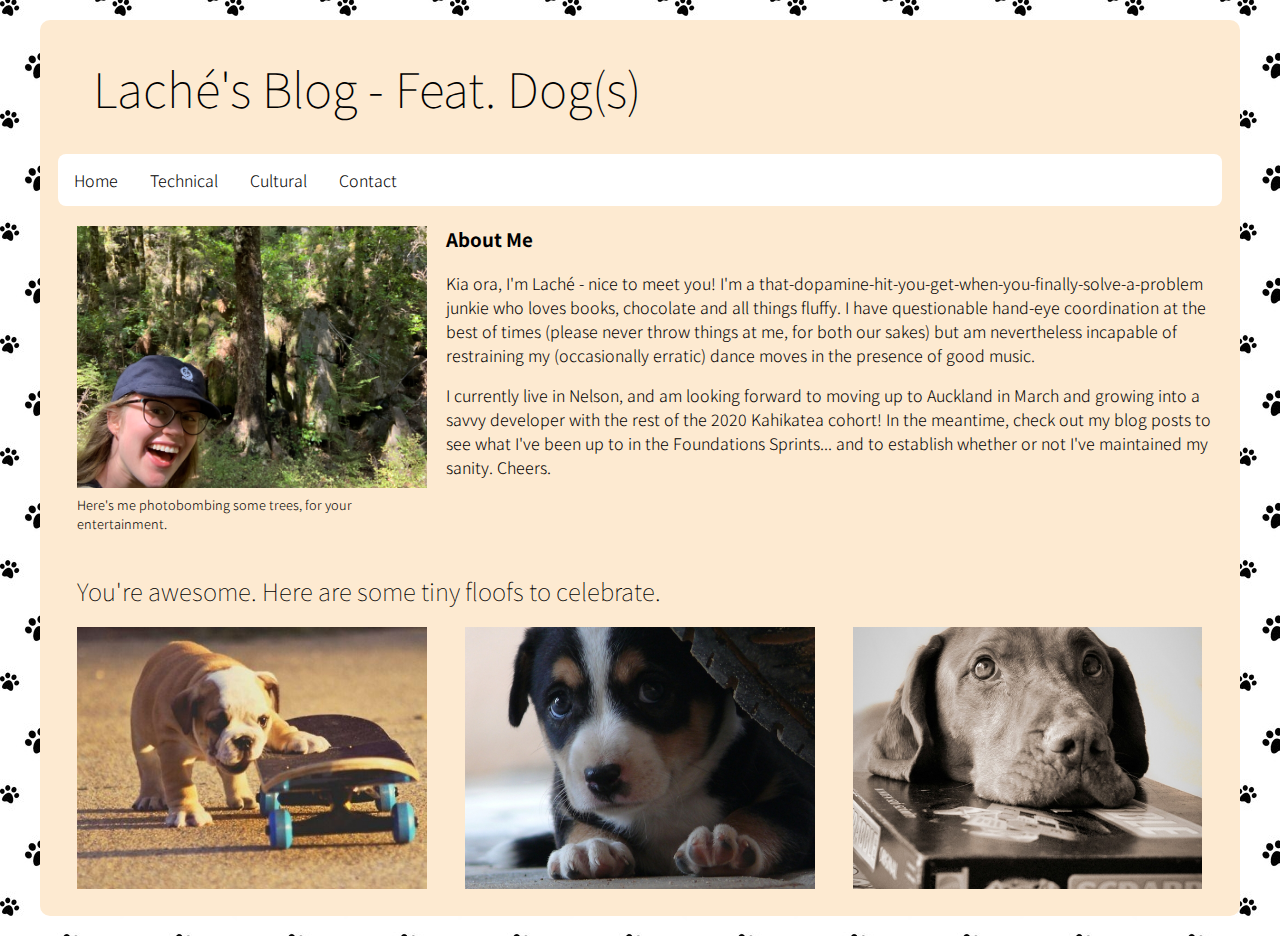
==== index.html @ 1944a420 "add sprint 2 technical blog structure" ====
<!DOCTYPE html>
<html lang="en">
  <head>
    <meta charset="UTF-8">
    <meta name="viewport" content="width=device-width, initial-scale=1.0">
    <meta http-equiv="X-UA-Compatible" content="ie=edge">
    <title>Laché's Blog</title>
    <link href="styles/main.css" rel="stylesheet" type="text/css">
    <link href="https://fonts.googleapis.com/css?family=Noto+Sans+SC:100,300,500&display=swap" rel="stylesheet">
  </head>

  <body>
    <div class="grid">
      <header>
        <div class="row">
          <h1 class="col-12">Laché's Blog - Feat. Dog(s)</h1>
        </div>
        <div class="row">
          <div class="navbar col-12">
            <a href="index.html">Home</a>
            <div class="dropdown">
              <button class="dropbtn">Technical
                <i class="fa fa-caret-down"></i>
              </button>
              <div class="dropdown-content">
                <a href="blog/sprint1-technical.html">Sprint 1</a>
                <a href="blog/sprint2-technical.html">Sprint 2</a>
              </div>
            </div>
            <div class="dropdown">
              <button class="dropbtn">Cultural
                <i class="fa fa-caret-down"></i>
              </button>
              <div class="dropdown-content">
                <a href="blog/sprint1-cultural.html">Sprint 1</a>
                <a href="blog/sprint2-cultural.html">Sprint 2</a>
              </div>
            </div>
            <a href="contact.html">Contact</a>
          </div>
        </div> 
      </header>
      <div class="row">
        <div class="col-4">
          <figure>
            <img src="images/it-me.jpg" alt="Laché's head squeezing into the frame of a photo of some trees in a forest.">
            <figcaption>Here's me photobombing some trees, for your entertainment.</figcaption>
          </figure>
        </div>
        <div class="col-8">
          <h3>About Me</h3>
          <p>Kia ora, I'm Laché - nice to meet you! I'm a that-dopamine-hit-you-get-when-you-finally-solve-a-problem junkie who loves books, chocolate and all things fluffy. I have questionable hand-eye coordination at the best of times (please never throw things at me, for both our sakes) but am nevertheless incapable of restraining my (occasionally erratic) dance moves in the presence of good music.</p>
          <p>I currently live in Nelson, and am looking forward to moving up to Auckland in March and growing into a savvy developer with the rest of the 2020 Kahikatea cohort! In the meantime, check out my blog posts to see what I've been up to in the Foundations Sprints... and to establish whether or not I've maintained my sanity. Cheers.</p>
        </div>
      </div>
      <div class="row">
        <h5 class="col-12 youre-awesome">You're awesome. Here are some tiny floofs to celebrate.</h5>
      </div>
      <div class="row">
        <div class="col-4">
          <img src="images/puppy1.jpg" alt="A bulldog puppy attempts to ride a skateboard that's bigger than it is, in golden hour. Very large paws. 10 out of 10.">
        </div>
        <div class="col-4">
          <img src="images/puppy2.jpg" alt="A tiny pupperino peaks nervously around from its hiding spot behind a car tyre. Excellent snuffle nose. Will increase in floofiness with age. 10 out of 10.">
        </div>
        <div class="col-4">
            <img src="images/puppy3.jpg" alt="Handsome grown boy rests chin on the box of scrabble left on the coffee table, looks imploringly above camera, strong sepia filter. 9 out of 10.">
        </div>
      </div>
    </div>
  </body>
</html>
---- styles/main.css ----
* {
    -webkit-box-sizing: border-box;
    -moz-box-sizing: border-box;
    -ms-box-sizing: border-box;
    box-sizing: border-box;
}
body {
    font-family: 'Noto Sans SC', sans-serif;
    font-weight: 300;
    background-image: url(../images/paw-vector.jpg);
}
/* .grid is for an outer div, limits max-width of the entire page */
.grid {
    margin: 0 auto; /* centers content */
    max-width: 1200px;
    width: 100%;
    background-color: rgb(253, 234, 209);
    padding-bottom: 20px;
    margin-top: 20px;
    margin-bottom: 20px;
    border-radius: 10px;
}
.row {
    width: 100%;
    display: flex;
    flex-wrap: wrap;
    padding: 0% 1.5%;
}
.col-1 {
    width: 8.33%;
}
.col-2 {
    width: 16.67%;
}
.col-3 {
    width: 25%;
}
.col-4 {
    width: 33.33%;
}
.col-5 {
    width: 41.67%;
}
.col-6 {
    width: 50%;
}
.col-7 {
    width: 58.33%;
}
.col-8 {
    width: 66.67%;
}
.col-9 {
    width: 75%;
}
.col-10 {
    width: 83.33%;
}
.col-11 {
    width: 91.67%;
}
.col-12 {
    width: 100%;
}
.heading{
    font-weight: 100;
    padding-left: 3%;
    font-size: 200%;
}
h1 {
    font-weight: 100;
    padding-left: 3%;
    font-size: 300%;
}
img {
    max-width: 100%;
    padding: 5%;
    padding-bottom: 0.5%;
}
figure {
    margin: 0;
}
figcaption {
    padding-left: 5%;
    padding-right: 5%;
    font-size: 80%;
}
.youre-awesome {
    margin-bottom: 0px;
    font-size: 150%;
    font-weight: 100;
    padding-left: 1.67%;
}

.waiting {
    max-width: 100%;
}
.sniffer {
    max-width: 50%;
}
.align-right {
    text-align: right;
}
.contact {
    padding-top: 2%;
}
/* Navigation Bar */
.navbar {
    overflow: hidden;
    background-color: white;
    border-radius: 8px;
}
.navbar a {
    float: left;
    color: black;
    font-size: 100%;
    text-align: center;
    padding: 14px 16px;
    text-decoration: none;
}
.dropdown {
    float: left;
    overflow: hidden;
}
.dropdown .dropbtn {
    font-size: 100%;
    font-weight: 300;
    border: none;
    outline: none;
    color: black;
    padding: 14px 16px;
    background-color: inherit;
    font-family: inherit;
    margin: 0;
}
.navbar a:hover, .dropdown:hover .dropbtn {
    background-color: lightblue;
    border-radius: 5px;
}
.dropdown-content {
    display: none;
    position: absolute;
    background-color: white;
    min-width: 160px;
    box-shadow: 0px 8px 16px 0px rgba (0,0,0,0.2);
    z-index: 1;
    border-radius: 5px;
}
.dropdown-content a {
    float: none;
    color: black;
    padding: 14px 16px;
    text-decoration: none;
    display: block;
    text-align: left;
}
.dropdown-content a:hover {
    background-color: rgb(214, 239, 248);
}
.dropdown:hover .dropdown-content {
    display: block;
}
/* navigation bar ends */
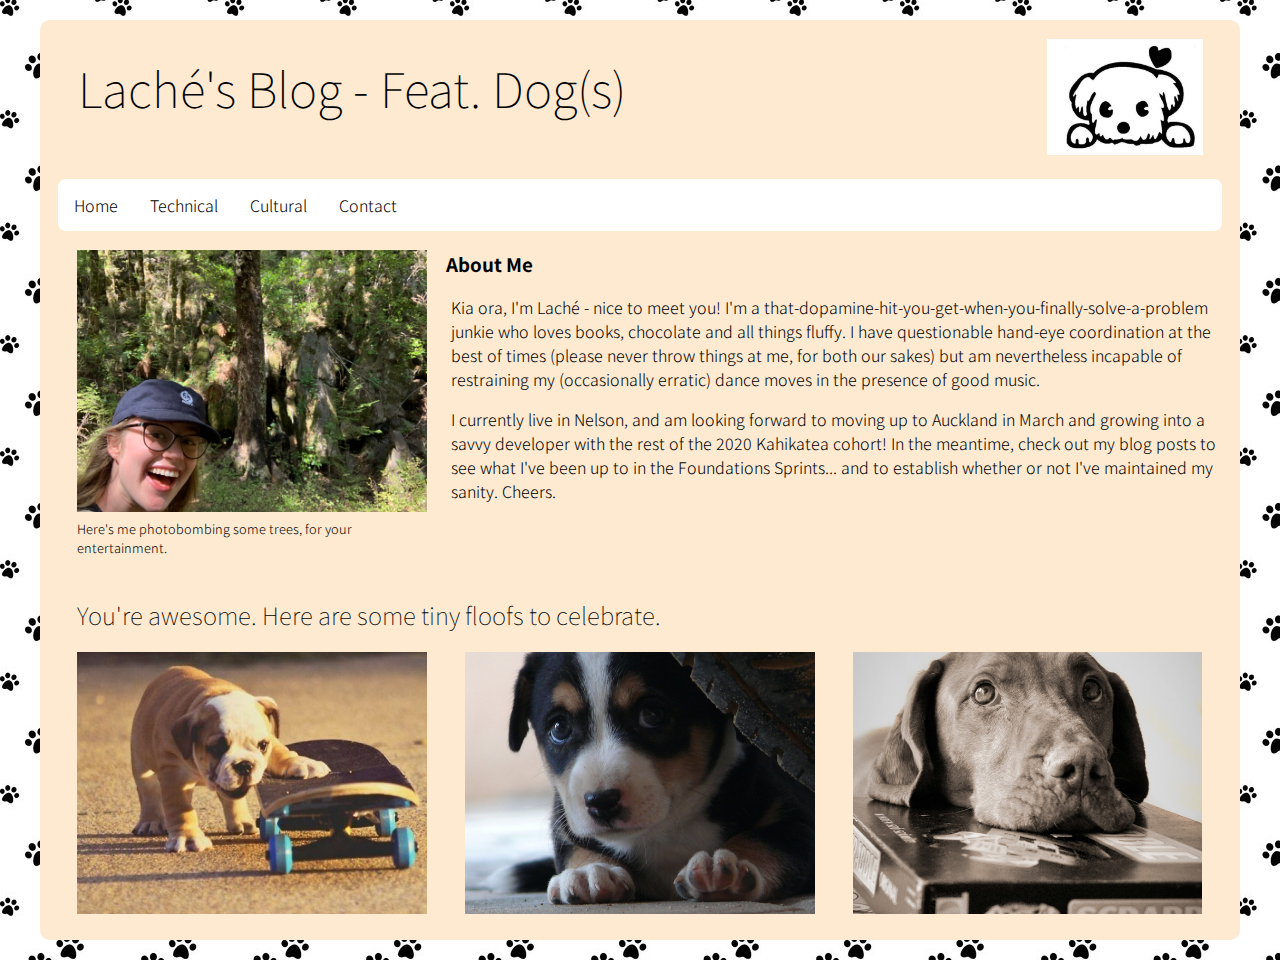
==== commit 0d7d5abe: "add puppy to header" ====
--- a/index.html
+++ b/index.html
@@ -13,7 +13,11 @@
     <div class="grid">
       <header>
         <div class="row">
-          <h1 class="col-12">Laché's Blog - Feat. Dog(s)</h1>
+          <div class="col-7"><h1>Laché's Blog - Feat. Dog(s)</p></div>
+          <div class="col-3"></div>
+            <div class="col-2">
+              <img class="title-pup" src="images/title-pup.png" alt="black and white puppy cartoon">
+            </div>
         </div>
         <div class="row">
           <div class="navbar col-12">
@@ -43,7 +47,7 @@
       <div class="row">
         <div class="col-4">
           <figure>
-            <img src="images/it-me.jpg" alt="Laché's head squeezing into the frame of a photo of some trees in a forest.">
+            <img class="index-img" src="images/it-me.jpg" alt="Laché's head squeezing into the frame of a photo of some trees in a forest.">
             <figcaption>Here's me photobombing some trees, for your entertainment.</figcaption>
           </figure>
         </div>
@@ -58,13 +62,13 @@
       </div>
       <div class="row">
         <div class="col-4">
-          <img src="images/puppy1.jpg" alt="A bulldog puppy attempts to ride a skateboard that's bigger than it is, in golden hour. Very large paws. 10 out of 10.">
+          <img class="index-img" src="images/puppy1.jpg" alt="A bulldog puppy attempts to ride a skateboard that's bigger than it is, in golden hour. Very large paws. 10 out of 10.">
         </div>
         <div class="col-4">
-          <img src="images/puppy2.jpg" alt="A tiny pupperino peaks nervously around from its hiding spot behind a car tyre. Excellent snuffle nose. Will increase in floofiness with age. 10 out of 10.">
+          <img class="index-img" src="images/puppy2.jpg" alt="A tiny pupperino peaks nervously around from its hiding spot behind a car tyre. Excellent snuffle nose. Will increase in floofiness with age. 10 out of 10.">
         </div>
         <div class="col-4">
-            <img src="images/puppy3.jpg" alt="Handsome grown boy rests chin on the box of scrabble left on the coffee table, looks imploringly above camera, strong sepia filter. 9 out of 10.">
+            <img class="index-img" src="images/puppy3.jpg" alt="Handsome grown boy rests chin on the box of scrabble left on the coffee table, looks imploringly above camera, strong sepia filter. 9 out of 10.">
         </div>
       </div>
     </div>
--- a/styles/main.css
+++ b/styles/main.css
@@ -63,17 +63,22 @@
 .col-12 {
     width: 100%;
 }
-.heading{
+
+.heading {
     font-weight: 100;
     padding-left: 3%;
     font-size: 200%;
+}
+.sub-heading {
+    padding-left: 2%;
+    margin-bottom: 0px;
 }
 h1 {
     font-weight: 100;
     padding-left: 3%;
     font-size: 300%;
 }
-img {
+.index-img {
     max-width: 100%;
     padding: 5%;
     padding-bottom: 0.5%;
@@ -98,6 +103,7 @@
 }
 .sniffer {
     max-width: 50%;
+    margin: 4%;
 }
 .align-right {
     text-align: right;
@@ -105,6 +111,34 @@
 .contact {
     padding-top: 2%;
 }
+
+.expl-img {
+    max-width: 100%;
+    height: auto;
+    padding: 1%;
+}
+.explanation {
+    margin-top: 0px;
+}
+p {
+    padding-left: 5px;
+    padding-right: 5px;
+}
+.dog-break {
+    padding-left: 5%;
+    padding-top: 1%;
+}
+.dog-span {
+    max-width: 100%;
+    height: auto;
+}
+.title-pup {
+    max-width: 100%;
+    height: auto;
+    padding: 10%;
+
+}
+
 /* Navigation Bar */
 .navbar {
     overflow: hidden;
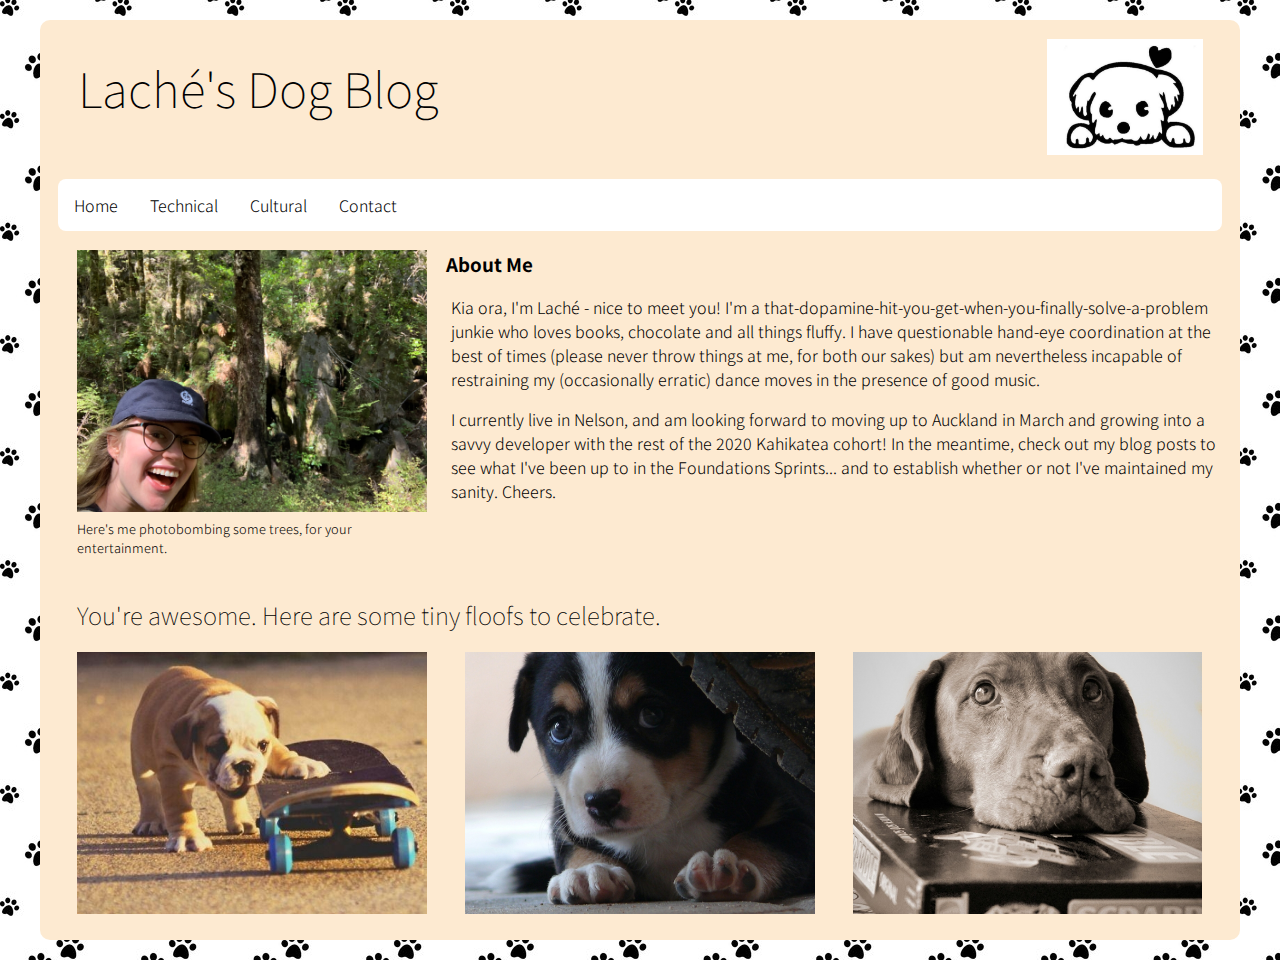
==== commit c0675b51: "rename blog" ====
--- a/index.html
+++ b/index.html
@@ -13,7 +13,7 @@
     <div class="grid">
       <header>
         <div class="row">
-          <div class="col-7"><h1>Laché's Blog - Feat. Dog(s)</p></div>
+          <div class="col-7"><h1>Laché's Dog Blog</h1></div>
           <div class="col-3"></div>
             <div class="col-2">
               <img class="title-pup" src="images/title-pup.png" alt="black and white puppy cartoon">
@@ -29,6 +29,7 @@
               <div class="dropdown-content">
                 <a href="blog/sprint1-technical.html">Sprint 1</a>
                 <a href="blog/sprint2-technical.html">Sprint 2</a>
+                <a href="blog/sprint3-technical.html">Sprint 3</a>
               </div>
             </div>
             <div class="dropdown">
@@ -38,16 +39,18 @@
               <div class="dropdown-content">
                 <a href="blog/sprint1-cultural.html">Sprint 1</a>
                 <a href="blog/sprint2-cultural.html">Sprint 2</a>
+                <a href="blog/sprint3-cultural.html">Sprint 3</a>
               </div>
             </div>
             <a href="contact.html">Contact</a>
           </div>
         </div> 
       </header>
+      <div class="content">
       <div class="row">
         <div class="col-4">
           <figure>
-            <img class="index-img" src="images/it-me.jpg" alt="Laché's head squeezing into the frame of a photo of some trees in a forest.">
+            <img class="index-img" src="images/index/it-me.jpg" alt="Laché's head squeezing into the frame of a photo of some trees in a forest.">
             <figcaption>Here's me photobombing some trees, for your entertainment.</figcaption>
           </figure>
         </div>
@@ -62,15 +65,16 @@
       </div>
       <div class="row">
         <div class="col-4">
-          <img class="index-img" src="images/puppy1.jpg" alt="A bulldog puppy attempts to ride a skateboard that's bigger than it is, in golden hour. Very large paws. 10 out of 10.">
+          <img class="index-img" src="images/index/puppy1.jpg" alt="A bulldog puppy attempts to ride a skateboard that's bigger than it is, in golden hour. Very large paws. 10 out of 10.">
         </div>
         <div class="col-4">
-          <img class="index-img" src="images/puppy2.jpg" alt="A tiny pupperino peaks nervously around from its hiding spot behind a car tyre. Excellent snuffle nose. Will increase in floofiness with age. 10 out of 10.">
+          <img class="index-img" src="images/index/puppy2.jpg" alt="A tiny pupperino peaks nervously around from its hiding spot behind a car tyre. Excellent snuffle nose. Will increase in floofiness with age. 10 out of 10.">
         </div>
         <div class="col-4">
-            <img class="index-img" src="images/puppy3.jpg" alt="Handsome grown boy rests chin on the box of scrabble left on the coffee table, looks imploringly above camera, strong sepia filter. 9 out of 10.">
+            <img class="index-img" src="images/index/puppy3.jpg" alt="Handsome grown boy rests chin on the box of scrabble left on the coffee table, looks imploringly above camera, strong sepia filter. 9 out of 10.">
         </div>
       </div>
     </div>
+    </div>
   </body>
 </html>--- a/styles/main.css
+++ b/styles/main.css
@@ -67,7 +67,9 @@
 .heading {
     font-weight: 100;
     padding-left: 3%;
+    padding-right: 3%;
     font-size: 200%;
+    margin-bottom: 0px;
 }
 .sub-heading {
     padding-left: 2%;
@@ -137,6 +139,9 @@
     height: auto;
     padding: 10%;
 
+}
+#slack-name {
+    padding-left: 4%;
 }
 
 /* Navigation Bar */
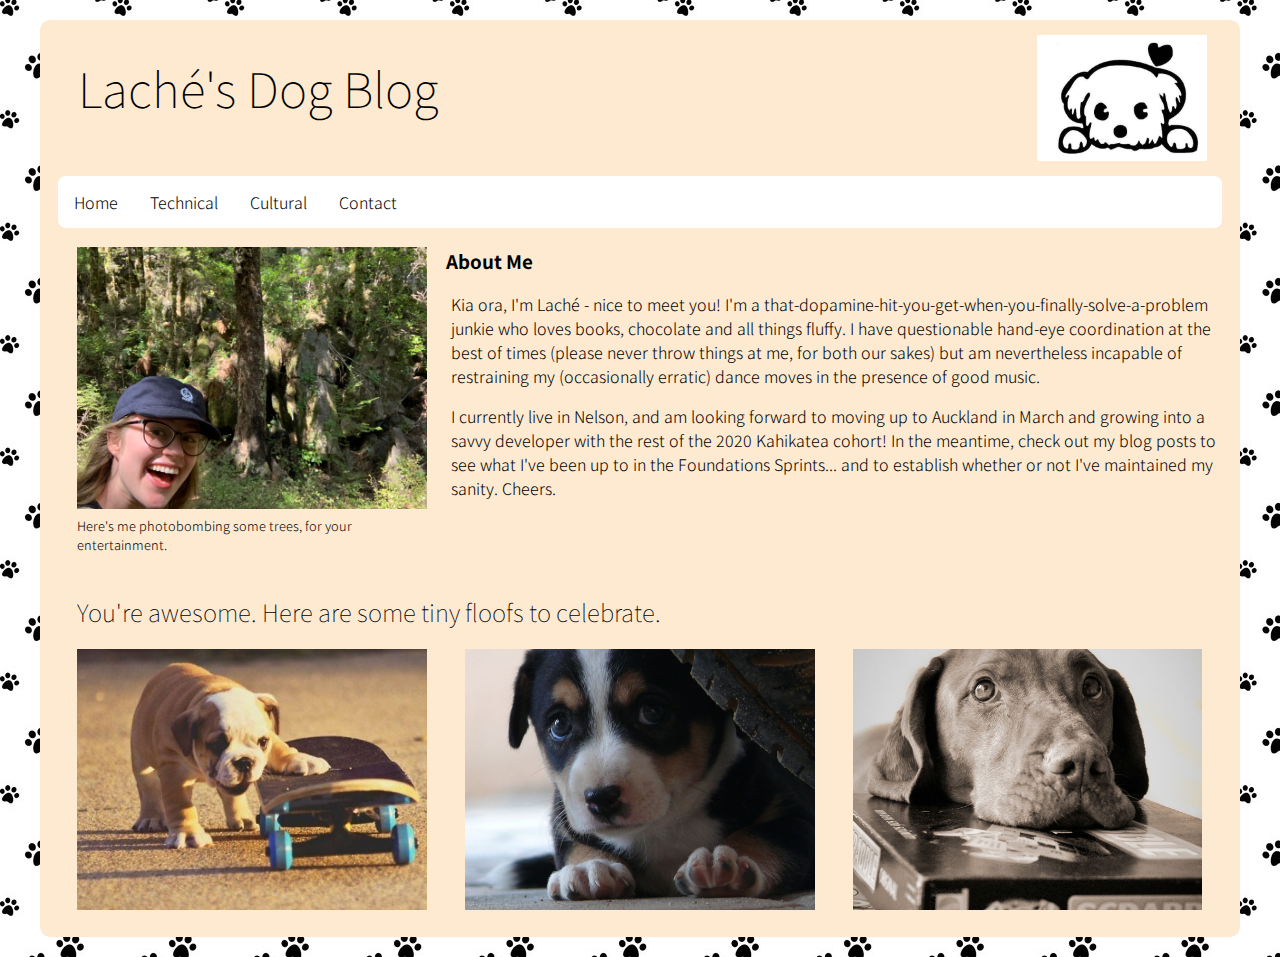
==== commit 297b71db: "fix title image for smaller screens" ====
--- a/index.html
+++ b/index.html
@@ -14,8 +14,7 @@
       <header>
         <div class="row">
           <div class="col-7"><h1>Laché's Dog Blog</h1></div>
-          <div class="col-3"></div>
-            <div class="col-2">
+            <div class="col-5">
               <img class="title-pup" src="images/title-pup.png" alt="black and white puppy cartoon">
             </div>
         </div>
--- a/styles/main.css
+++ b/styles/main.css
@@ -135,9 +135,11 @@
     height: auto;
 }
 .title-pup {
-    max-width: 100%;
+    width: 100%;
+    max-width: 200px;
     height: auto;
-    padding: 10%;
+    padding: 3%;
+    float: right;
 
 }
 #slack-name {
